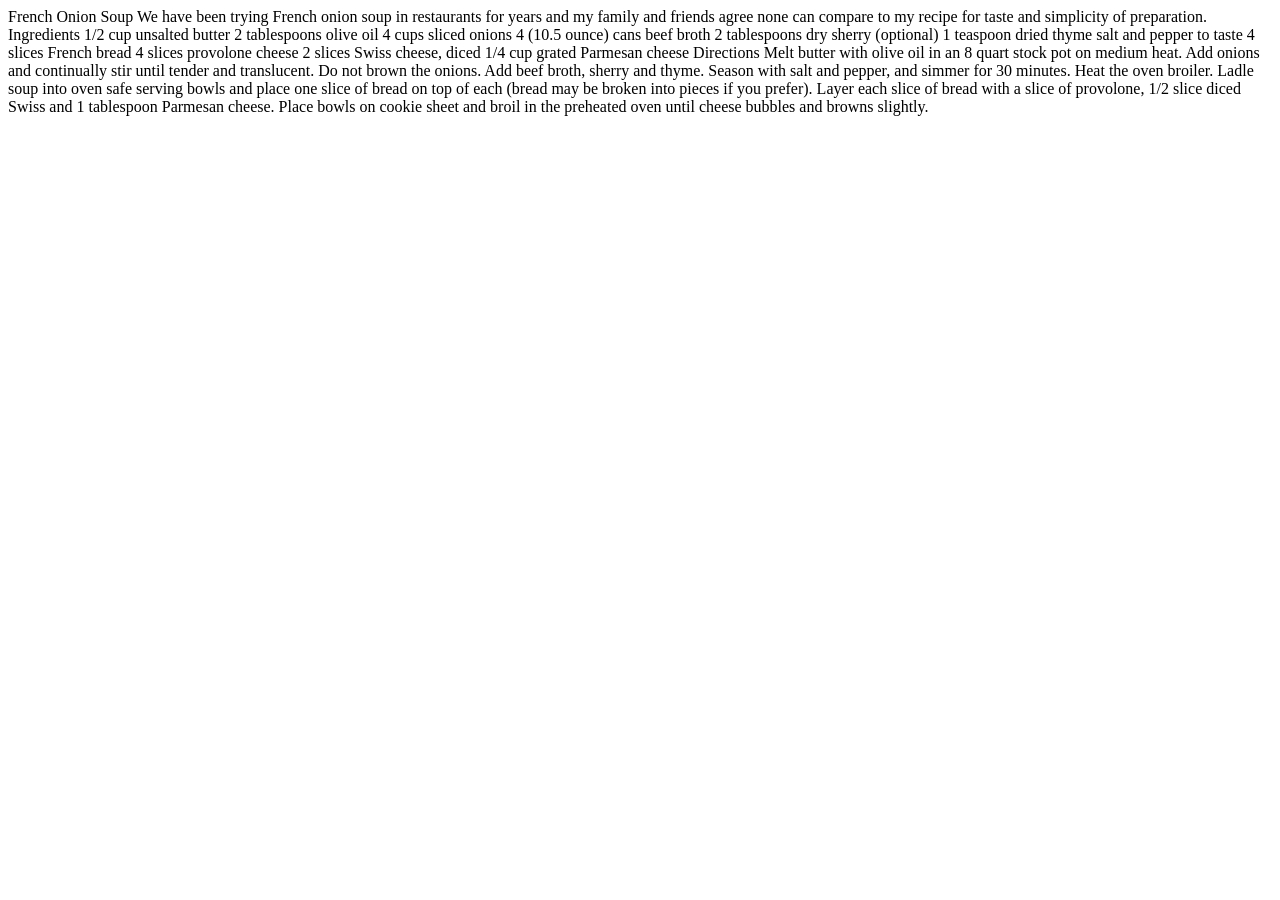
==== Week1/Day1/HomeWork/index.html @ 820ea54f "Initial Lecture notes and material added" ====
<!DOCTYPE html>
<html lang="en">
  <head>
    <meta charset="UTF-8" />
    <meta name="viewport" content="width=device-width, initial-scale=1.0" />
    <title>French Onion Soup Recipe</title>
    <!-- don't forget to link your styles -->
  </head>
  <body>
    French Onion Soup We have been trying French onion soup in restaurants for years and my family and friends agree
    none can compare to my recipe for taste and simplicity of preparation. Ingredients 1/2 cup unsalted butter 2
    tablespoons olive oil 4 cups sliced onions 4 (10.5 ounce) cans beef broth 2 tablespoons dry sherry (optional) 1
    teaspoon dried thyme salt and pepper to taste 4 slices French bread 4 slices provolone cheese 2 slices Swiss cheese,
    diced 1/4 cup grated Parmesan cheese Directions Melt butter with olive oil in an 8 quart stock pot on medium heat.
    Add onions and continually stir until tender and translucent. Do not brown the onions. Add beef broth, sherry and
    thyme. Season with salt and pepper, and simmer for 30 minutes. Heat the oven broiler. Ladle soup into oven safe
    serving bowls and place one slice of bread on top of each (bread may be broken into pieces if you prefer). Layer
    each slice of bread with a slice of provolone, 1/2 slice diced Swiss and 1 tablespoon Parmesan cheese. Place bowls
    on cookie sheet and broil in the preheated oven until cheese bubbles and browns slightly.
  </body>
</html>
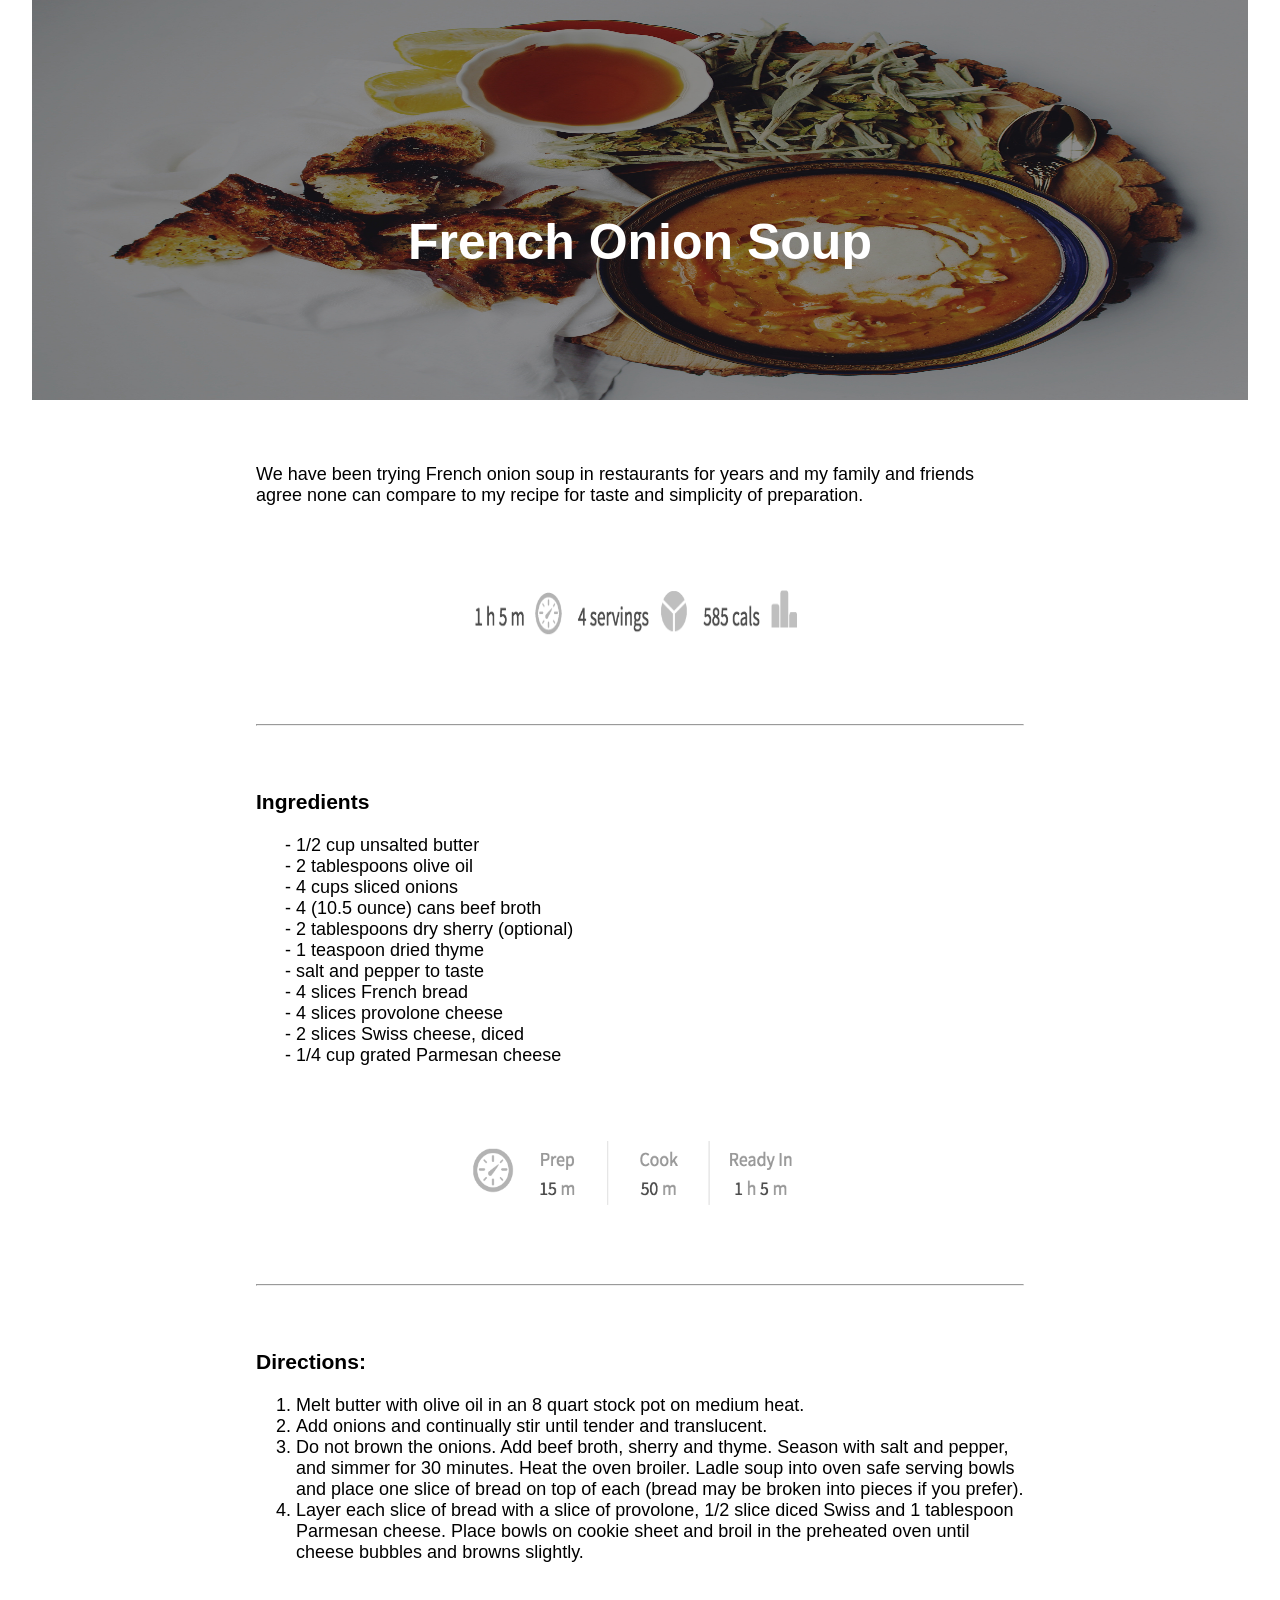
==== commit 1210af8e: "HW1" ====
--- a/Week1/Day1/HomeWork/index.html
+++ b/Week1/Day1/HomeWork/index.html
@@ -4,18 +4,65 @@
     <meta charset="UTF-8" />
     <meta name="viewport" content="width=device-width, initial-scale=1.0" />
     <title>French Onion Soup Recipe</title>
-    <!-- don't forget to link your styles -->
+    <link rel="stylesheet" href="styles\style.css">
   </head>
   <body>
-    French Onion Soup We have been trying French onion soup in restaurants for years and my family and friends agree
-    none can compare to my recipe for taste and simplicity of preparation. Ingredients 1/2 cup unsalted butter 2
-    tablespoons olive oil 4 cups sliced onions 4 (10.5 ounce) cans beef broth 2 tablespoons dry sherry (optional) 1
-    teaspoon dried thyme salt and pepper to taste 4 slices French bread 4 slices provolone cheese 2 slices Swiss cheese,
-    diced 1/4 cup grated Parmesan cheese Directions Melt butter with olive oil in an 8 quart stock pot on medium heat.
-    Add onions and continually stir until tender and translucent. Do not brown the onions. Add beef broth, sherry and
-    thyme. Season with salt and pepper, and simmer for 30 minutes. Heat the oven broiler. Ladle soup into oven safe
-    serving bowls and place one slice of bread on top of each (bread may be broken into pieces if you prefer). Layer
-    each slice of bread with a slice of provolone, 1/2 slice diced Swiss and 1 tablespoon Parmesan cheese. Place bowls
-    on cookie sheet and broil in the preheated oven until cheese bubbles and browns slightly.
+    <h2>French Onion Soup </h2>
+
+    <img src="images\soup.jpg" alt="Paris">
+
+
+  <div>
+    <p>We have been trying French onion soup in restaurants for years and my family and friends agree
+    none can compare to my recipe for taste and simplicity of preparation. </p>
+  </div>  
+    <div>
+      <img src="images\recipe-info.png" alt="" style="width:20em; height:5em;"">
+    </div>
+
+    <div>
+      <hr>
+    </div>
+
+    <div>
+      <h3> Ingredients</h3>
+      <ul >
+        <li>  1/2 cup unsalted butter</li>
+        <li>2 tablespoons olive oil</li>
+        <li>4 cups sliced onions</li>
+        <li>4 (10.5 ounce) cans beef broth</li>
+        <li> 2 tablespoons dry sherry (optional)</li>
+        <li>1  teaspoon dried thyme </li>
+        <li>salt and pepper to taste</li>
+        <li>4 slices French bread </li>
+        <li>4 slices provolone cheese </li>
+        <li>2 slices Swiss cheese, diced</li>
+        <li>1/4 cup grated Parmesan cheese</li>
+      </ul>
+    </div>
+    <div>
+      <img src="images\cooking-info.png" alt="" style="width:20em; height:5em;"">
+    </div>
+
+    <div>
+      <hr>
+    </div>
+     
+
+    <div>
+      <h3> Directions:</h3>
+      <ol >
+        <li > Melt butter with olive oil in an 8 quart stock pot on medium heat.</li> 
+        <li > Add onions and continually stir until tender and translucent.</li>
+        <li >   Do not brown the onions. Add beef broth, sherry and
+          thyme. Season with salt and pepper, and simmer for 30 minutes. Heat the oven broiler. Ladle soup into oven safe
+          serving bowls and place one slice of bread on top of each (bread may be broken into pieces if you prefer). </li> 
+        <li>Layer each slice of bread with a slice of provolone, 1/2 slice diced Swiss and 1 tablespoon Parmesan cheese.
+          Place bowls on cookie sheet and broil in the preheated oven until cheese bubbles and browns slightly.
+      </li>
+      
+      </ol>
+    </div>
+    <div>
   </body>
 </html>
